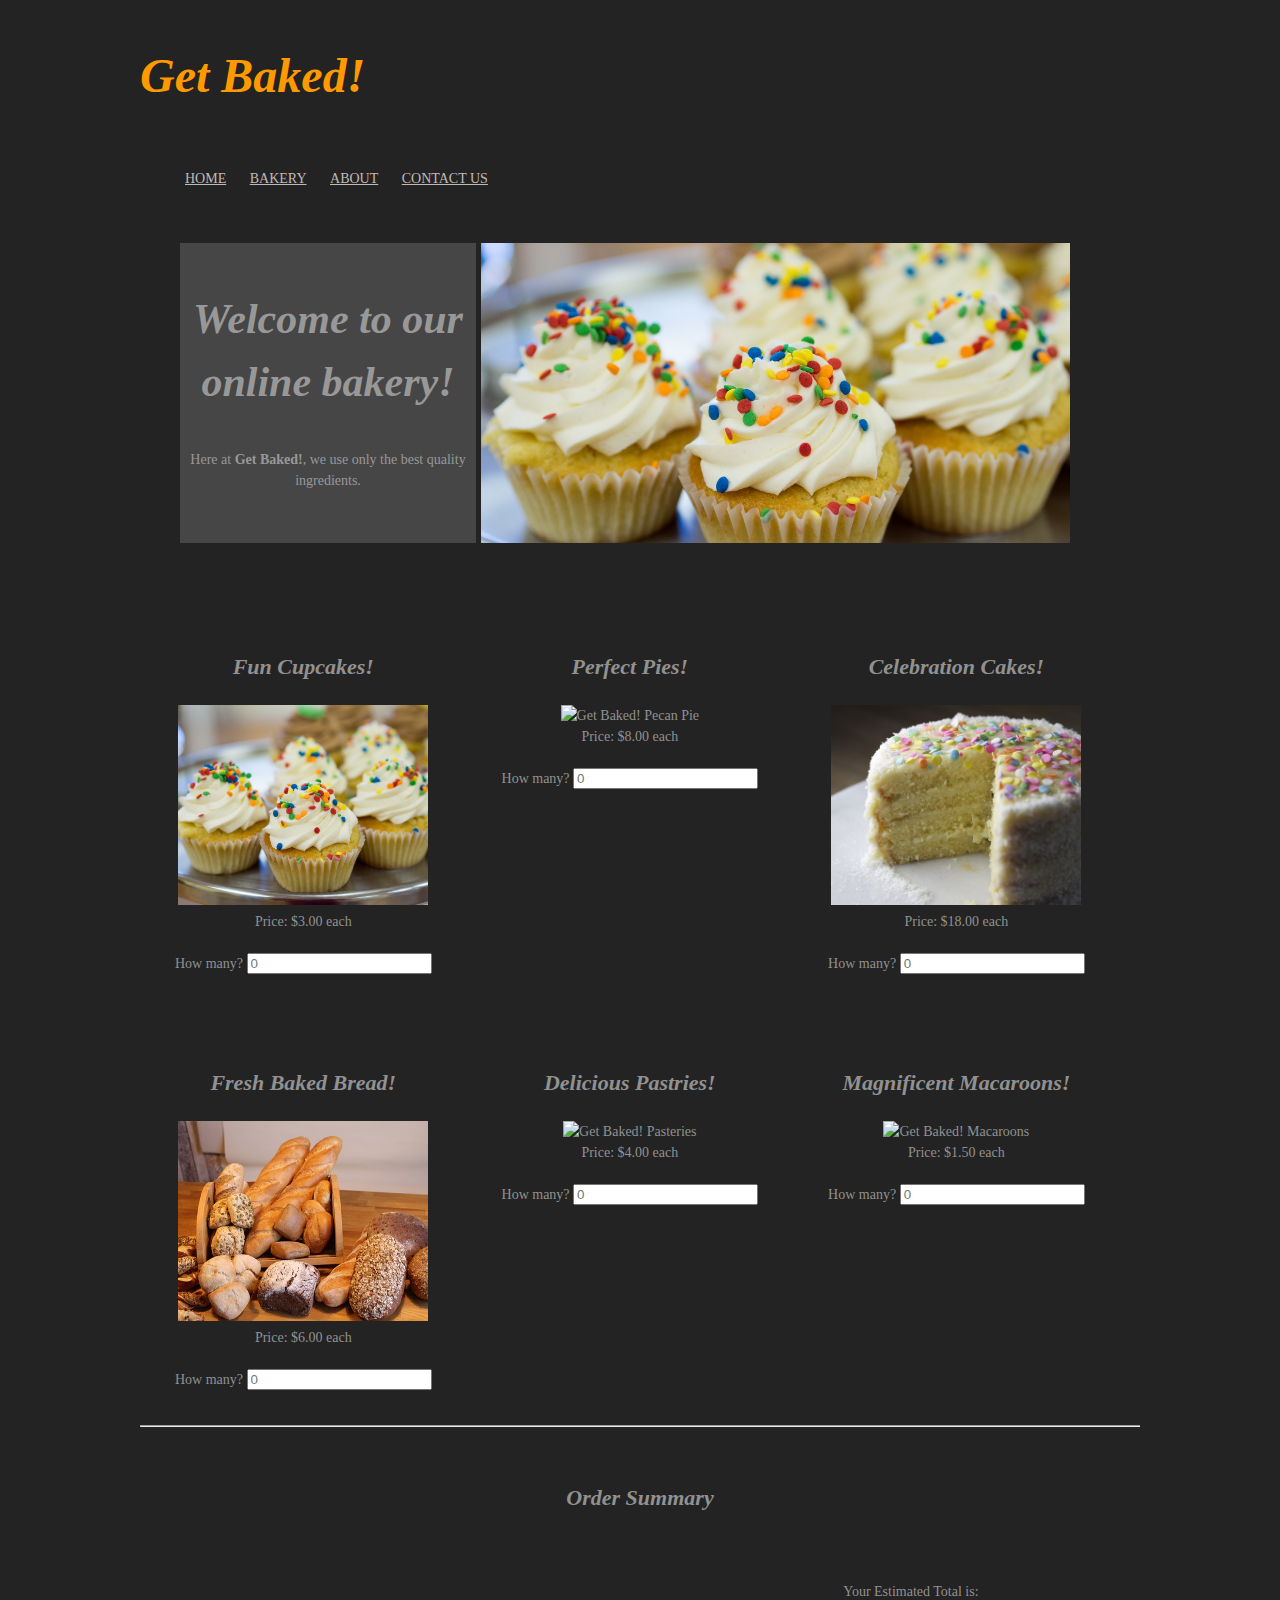
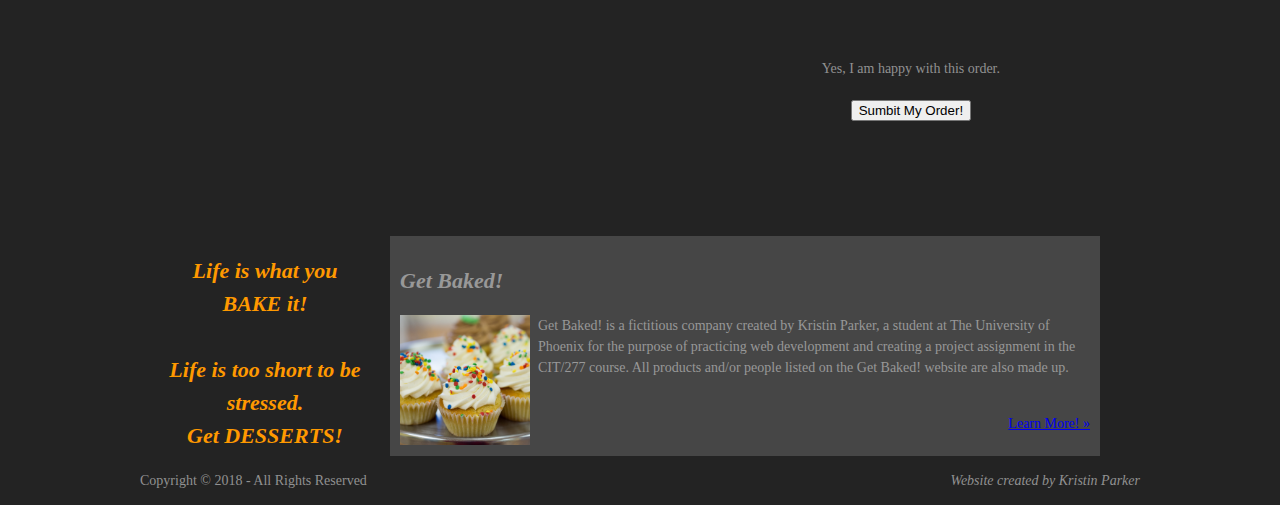
==== bakery.html @ 11047bbf "Add files via upload" ====
<!DOCTYPE html>
<html lang="en" dir="ltr">
<head>
<title>Get Baked!</title>
<meta charset="utf-8">
<meta name="description" content="Get Baked! is an online made-to-order bakery.  Order online to have your favorite sweets shipped to you or be ready for pick-up.">
<meta name="keywords" content="bakery, baked goods, cakes, cookies, cupcakes, Get Baked!, sweets, treats">
<meta name="author" content="Kristin Parker">
<meta name="viewport" content="width=device-width, initial-scale=1.0">
<link rel="icon" type="image/png" href="Assets/Favicon.png">
<link rel="stylesheet" href="style.css" type="text/css">
</head>

<body>
  <header>
    <div class="fl_left" id="hgroup">
      <h1>Get Baked!</h1>
    </div>
    <nav>
      <ul>
        <li><a href="index.html">Home</a></li>
        <li><a class="active" href="bakery.html">Bakery</a></li>
        <li><a href="about.html">About</a></li>
        <li class="last"><a href="contact.html">Contact Us</a></li>
      </ul>
    </nav>
  </header>

<div>
  <div id="container">
    <section id="titleheader">
      <figure><img src="Assets/cupcakes-2250367_1920.jpg" alt="GetBaked!">
        <figcaption class="fl_left">
          <h2>Welcome to our online bakery!</h2>
          <p>Here at <strong>Get Baked!</strong>, we use only the best quality ingredients.</p>
        </figcaption>
      </figure>
    </section>
    
    <main>
    <section>
            <form class="shoppingCart">
            <div class="fl_left">
                <h3>Fun Cupcakes!</h3>
                <img src="Assets/cupcakes-2250367_1920.jpg" alt="Get Baked! Cupcakes"><br>
                <span>Price: $3.00 each</span><br><br>
                <label for="quantityCupcakes">How many? </label>
                <input type="number" min="0" size="2" id="cupcakes" placeholder="0">
            </div>
            <div class="fl_left">
                <h3>Perfect Pies!</h3>
                <img src="Assets/pecan-pie-2087626_640.jpg" alt="Get Baked! Pecan Pie"><br>
                <span>Price: $8.00 each</span><br><br>
                <label for="quantityPies">How many? </label>
                <input type="number" min="0" size="2" id="pies" placeholder="0">
            </div>            
            <div class="fl_left">
                <h3>Celebration Cakes!</h3>
                <img src="Assets/cake-727854_640.jpg" alt="Get Baked! Birthday Cake"><br>
                <span>Price: $18.00 each</span><br><br>
                <label for="quantityCakes">How many? </label>
                <input type="number" min="0" size="2" id="cakes" placeholder="0">
            </div>
            <div class="fl_left">
                <h3>Fresh Baked Bread!</h3>
                <img src="Assets/bread-1782526__340.jpg" alt="Get Baked! Variety of Breads"><br>
                <span>Price: $6.00 each</span><br><br>
                <label for="quantityBread">How many? </label>
                <input type="number" min="0" size="2" id="breads" placeholder="0">
            </div>
            <div class="fl_left">
                <h3>Delicious Pastries!</h3>
                <img src="Assets/bread-2593797_640.jpg" alt="Get Baked! Pasteries"><br>
                <span>Price: $4.00 each</span><br><br>
                <label for="quantityPastries">How many? </label>
                <input type="number" min="0" size="2" id="pastries" placeholder="0">
            </div>            
            <div class="fl_left">
                <h3>Magnificent Macaroons!</h3>
                <img src="Assets/macarons-2548818_640.jpg" alt="Get Baked! Macaroons"><br>
                <span>Price: $1.50 each</span><br><br>
                <label for="quantityMacaroon">How many? </label>
                <input type="number" min="0" size="2" id="macaroons" placeholder="0">
            </div>

            <hr style="color: aqua; width: 100%">
            <div>
                <h2>Order Summary</h2>
                <div class="fl_right">
                <span id="orderSummary"></span>
                </div>
                <div class="fl_right">
                <p> Your Estimated Total is:</p><br><br>
                <span id="orderTotal"></span>
                <label for="buttonOrder">Yes, I am happy with this order.</label><br><br>
                <input type="submit" value="Sumbit My Order!" id="buttonOrder">
                </div>
            </div>
        </form>
        <article class="column">

        </article>
    </section>
    </main>
    <section>
      <aside class="one_quarter">
            <h2 class="funQuote">Life is what you<br>BAKE it!<br><br> Life is too short to be stressed.<br>Get DESSERTS!</h2>        
    </aside>
        
      <section>
            <figure>
            <figcaption id="aboutbio" class="fl_right">
                <h2 class="title">Get Baked!</h2>
                <img class="fl_left" src="Assets/cupcakes-2250367_1920.jpg" width="130" height="130" alt="Get Baked!"><p class="companybio">Get Baked! is a fictitious company created by Kristin Parker, a student at The University of Phoenix for the purpose of practicing web development and creating a project assignment in the CIT/277 course. All products and/or people listed on the Get Baked! website are also made up.</p><br><br><br><br><p class="more"><a href="about.html">Learn More! &raquo;</a></p></figcaption></figure>
      </section>
    </section>
  </div>
</div>
  <footer id="footer">
    <p class="fl_left">Copyright &copy; 2018 - All Rights Reserved</p>
      <p class="fl_right"><i>Website created by Kristin Parker</i></p>
  </footer>
</body>
</html>
---- style.css ----
body {
    font-size:14px;
    line-height: 1.5;
    font-family: "Times New Roman", sans-serif; 
    color:#919191; 
    background-color:#232323;
}
header, #titleheader, #container, #footer {
    display:block; 
    width:1000px; 
    margin: 0 auto;
}
article {
    float: left;
    width: 50%;
    object-position: center;
    object-fit: fill;
    overflow: hidden;
    vertical-align: middle;
}
main {
    clear: both;
    overflow: hidden;
    text-align: center;
    vertical-align: middle;
    padding-top: 50px;
    padding-bottom: 50px;
}
h1 {
    font-size: 48px;
    font-style: italic;
    color: #FF9900;
}
h2, h3, h4, h5, h6 {
    font-size:22px; 
    font-style:italic; 
}
aside.one_quarter {
    color:#ECECEC;
    float: left;
    max-height: 200px;
}
.funQuote {
    text-align: center;
    color: #FF9900;
    padding: 0 20px;
}
.fl_left {
    float:left;
}
.fl_right {
    float:right;
}
.imgl {
    padding:4px; 
    border:1px solid #D6D6D6; 
    text-align:center;
    float:left; 
    margin:0 15px 15px 0; 
    clear:left;
}
.one_quarter, .two_quarter, {
    display:block; 
    float:left; 
    margin:0 20px 0 0;
}
.one_quarter {
    width:25%;
}
#hgroup {
    float:left; 
}

header nav {
    display:block; 
    width:100%; 
    margin:0; 
    padding:010px 0; 
    color:#FF9900; 
    background-color:#232323; 
    clear:both;
}
header nav ul {
    padding:0 35px;
}
header nav li {
    display:inline; 
    text-transform:uppercase;
    text-align: center;
    padding: 10px;
}
header nav li.last {
    margin-right:0;
}
header nav li a {
    color:#C0BAB6; 
    background-color:#232323;
}
header nav li a:hover {
    color:#FF9900; 
    background-color:#232323;
}
#container section {
    display:block; 
    margin-bottom:30px; 
    padding:0;
}
.more {
    text-align:right;
}

#titleheader figure img {
    float:right; 
    width:64%; 
    height:300px;
    object-fit: cover;
    padding-right: 30px
}
article img {
    object-fit: fill;
    object-position: center;
    overflow: hidden;
    vertical-align: middle;
    max-height: 320px;
}
figcaption {
    display:block; 
    float:left; 
    width:30%; 
    height:280px; 
    padding:10px; 
    overflow:hidden; 
    color:#989898; 
    background-color:#464646;
    text-align: center;
}
#titleheader figure h2 {
    font-size:42px; 
}
.bio {
    margin: 0px 20px 20px;
    line-height: 1.5;
}
#aboutbio {
    max-height: 200px;
    width: 75%;
}
#aboutbio, .companybio {
    max-width: 80%;
    max-height: 200px;
    float: right;
    margin: 0px;
    text-align: left;
}
section table {
    width: 100%;
    height: 300px;
}
th {
    border-bottom: 1px solid #D6D6D6;
}
tr {
    text-align: left;
}
td input {
    width: 100%;
}
textarea {
    width: 100%;
    height: auto;
}
figcaption img {
    object-fit: cover;
}
footer {
    clear: both;
}

.bakeryItems img, .shoppingCart img {
    width: 250px;
    height: 200px;
    object-fit: cover;
    clear: both;
}
.bakeryItems div, .shoppingCart div {
    margin: 25px;
    padding: 10px;
}
article video {
    max-width: 90%;
}
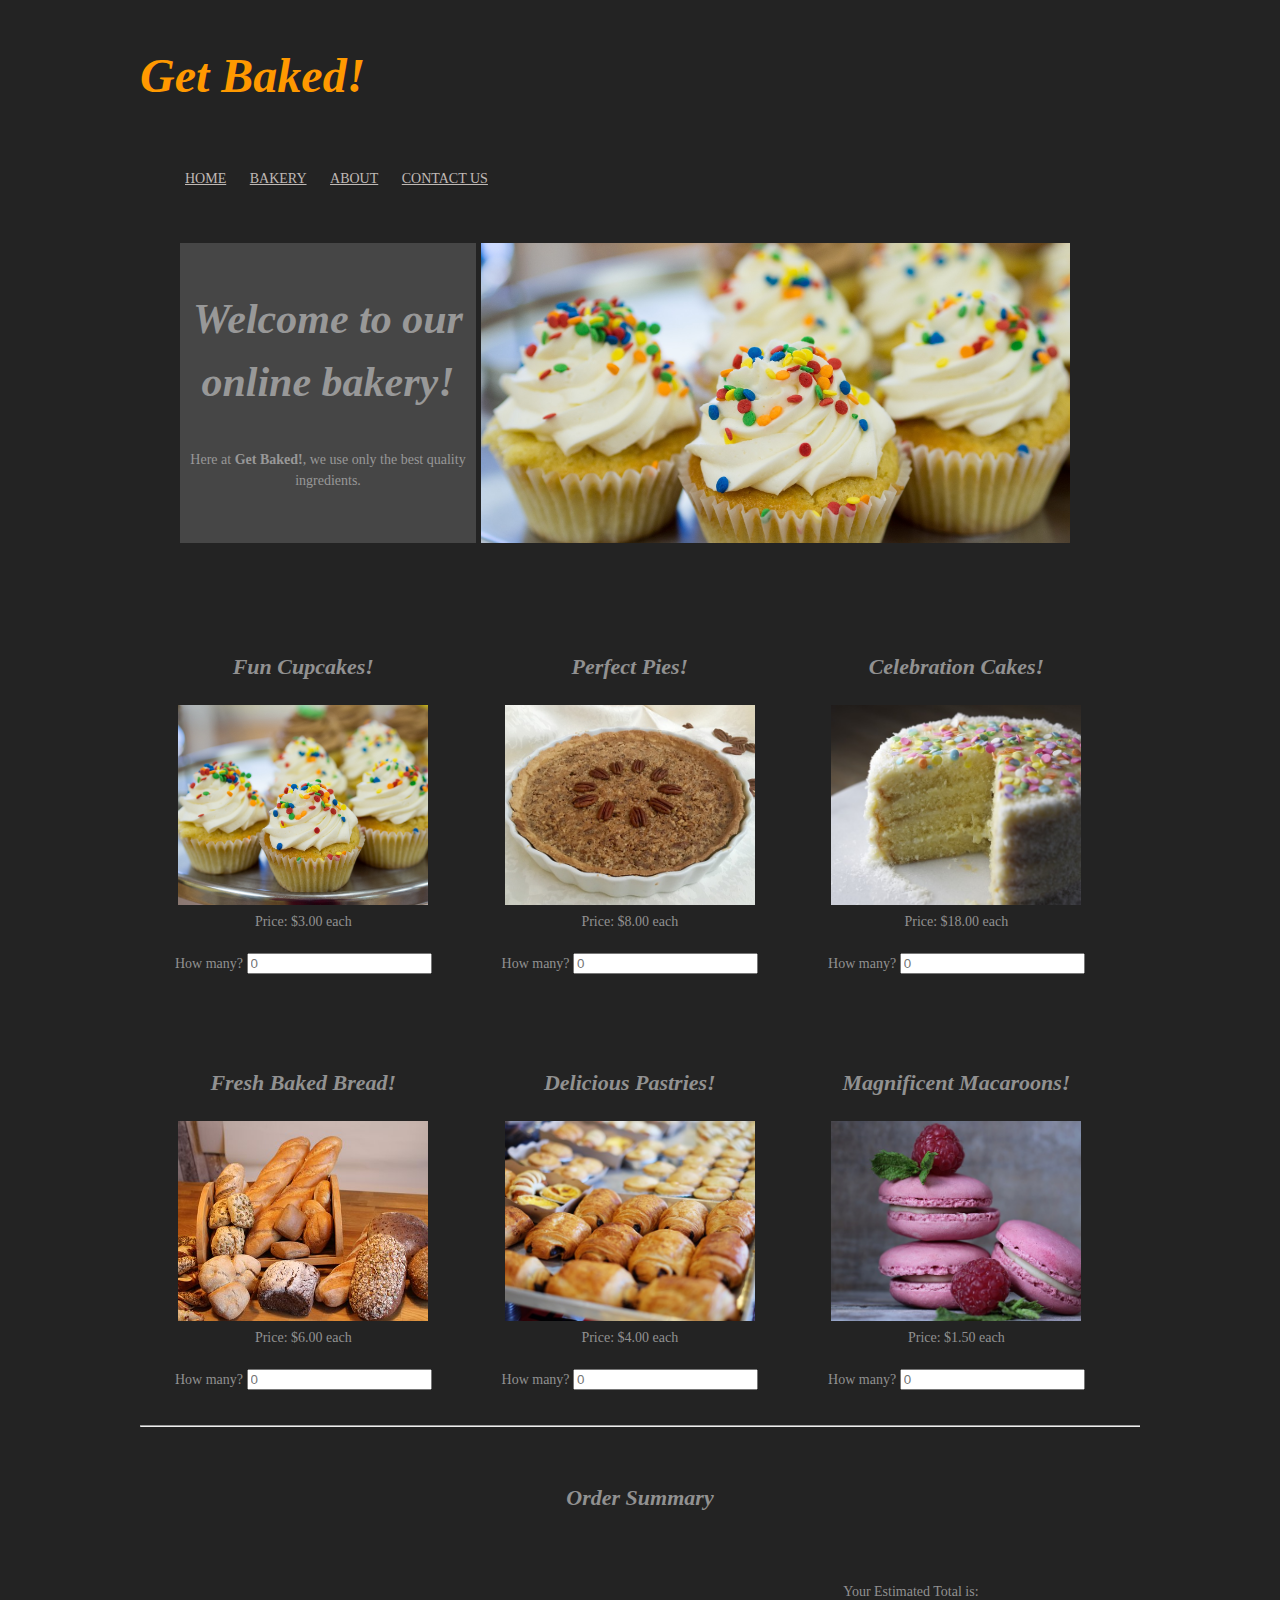
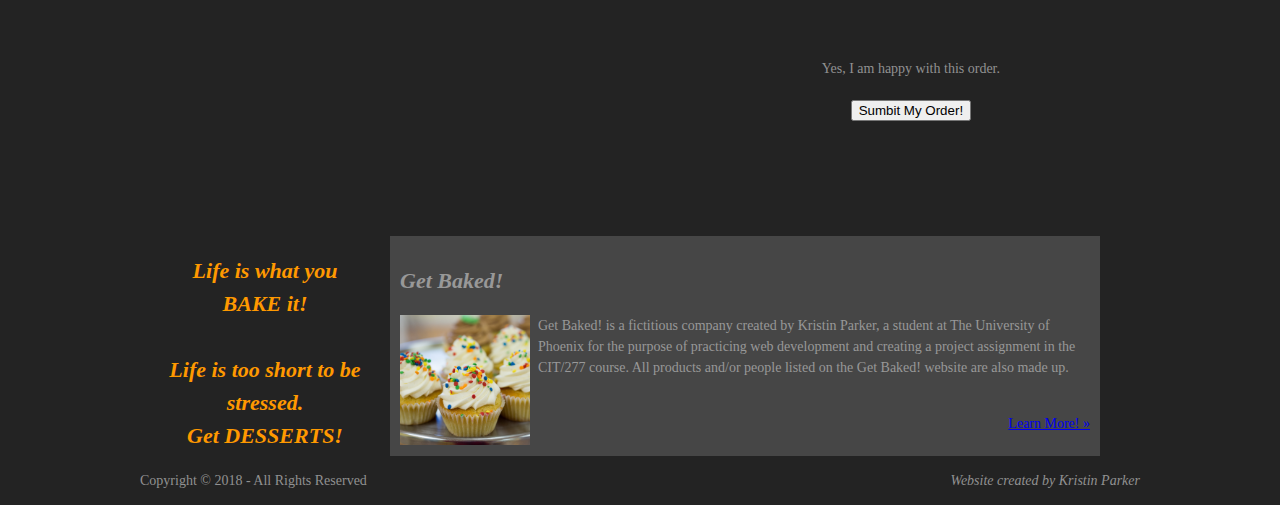
==== commit 87bcdd64: "Update bakery.html" ====
--- a/bakery.html
+++ b/bakery.html
@@ -116,6 +116,7 @@
     </section>
   </div>
 </div>
+<script src="script.js"></script>  
   <footer id="footer">
     <p class="fl_left">Copyright &copy; 2018 - All Rights Reserved</p>
       <p class="fl_right"><i>Website created by Kristin Parker</i></p>
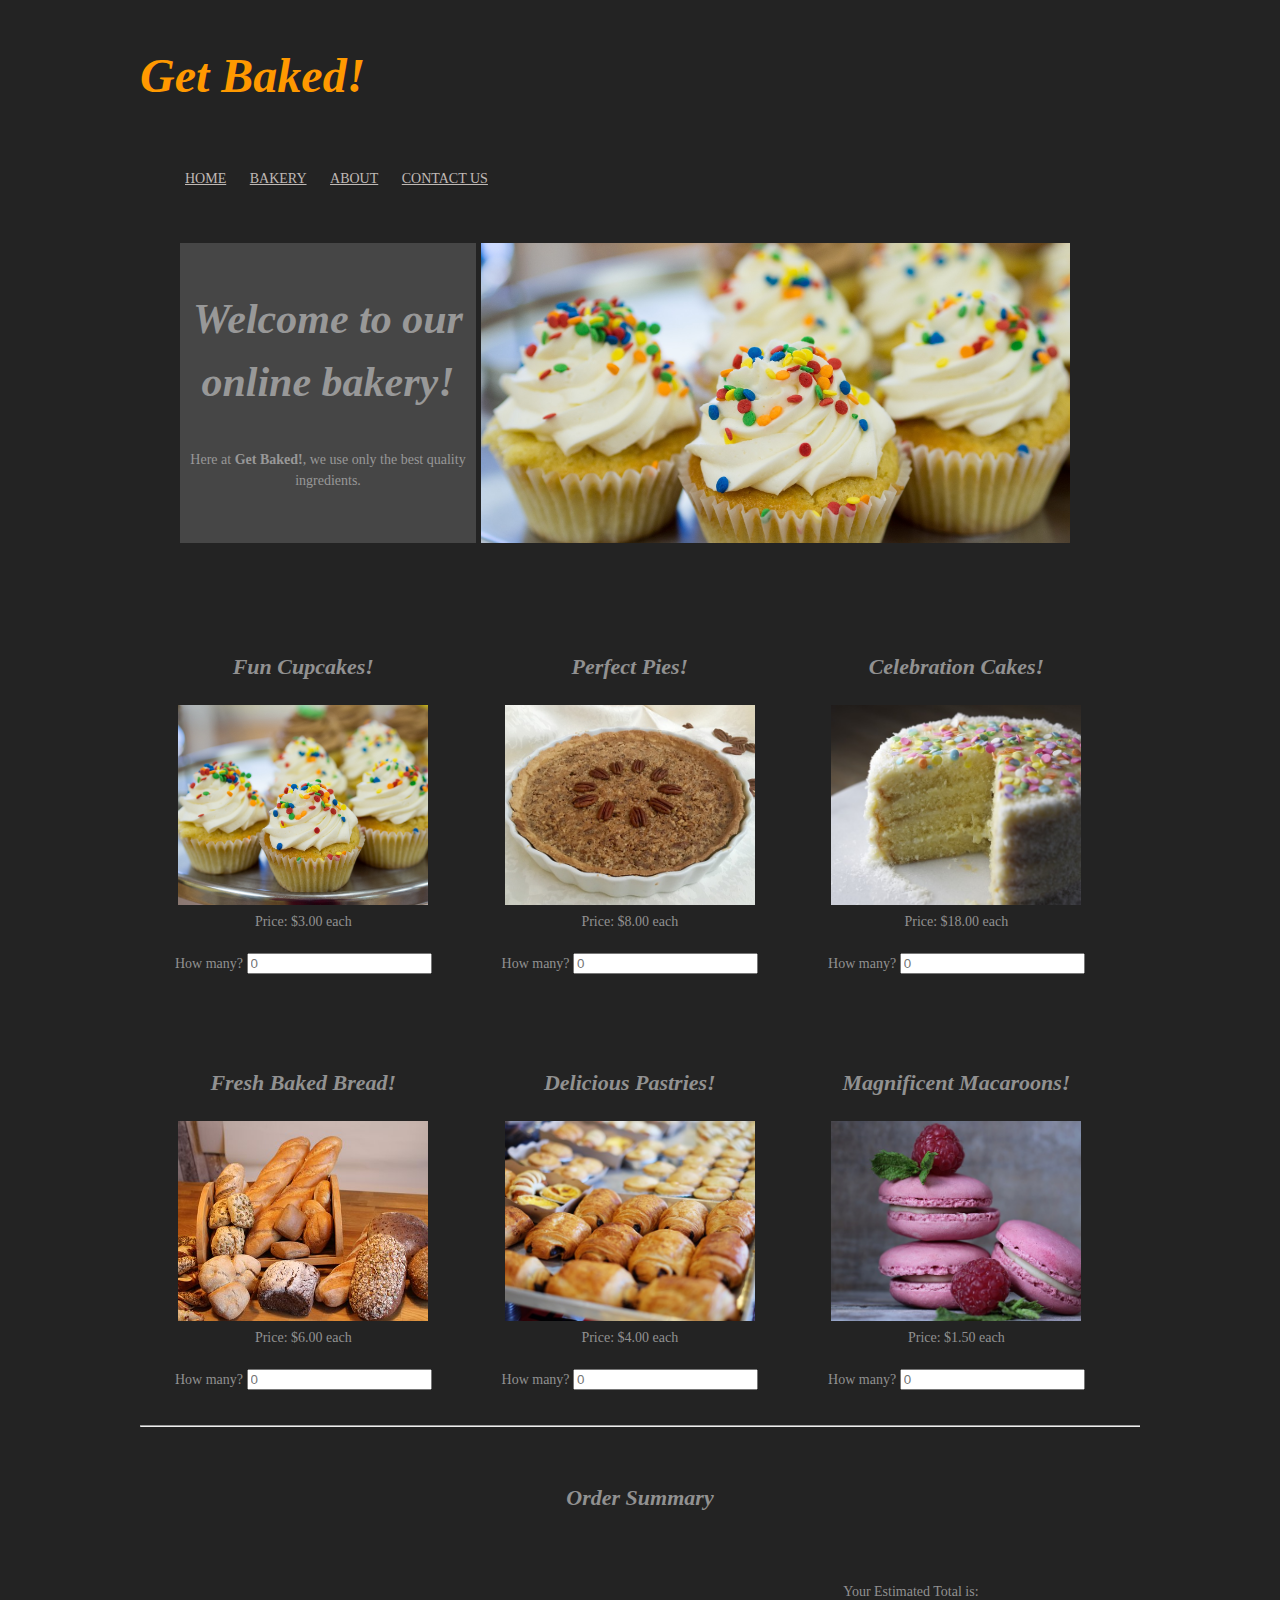
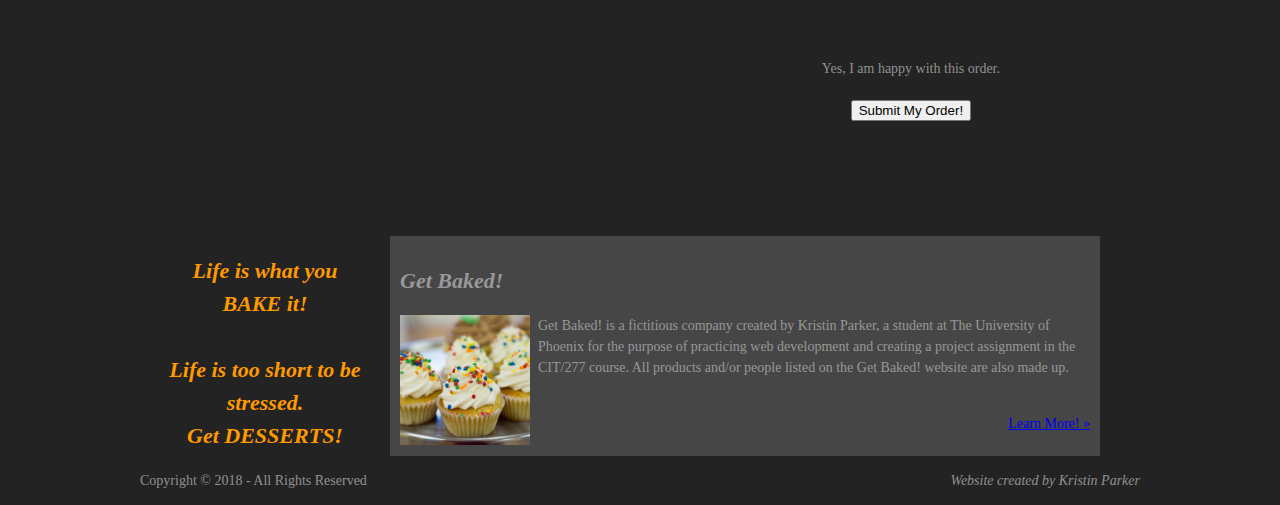
==== commit 7dd0d1fb: "Update bakery.html" ====
--- a/bakery.html
+++ b/bakery.html
@@ -93,7 +93,7 @@
                 <p> Your Estimated Total is:</p><br><br>
                 <span id="orderTotal"></span>
                 <label for="buttonOrder">Yes, I am happy with this order.</label><br><br>
-                <input type="submit" value="Sumbit My Order!" id="buttonOrder">
+                <input type="submit" value="Submit My Order!" id="buttonOrder">
                 </div>
             </div>
         </form>
@@ -116,10 +116,10 @@
     </section>
   </div>
 </div>
-<script src="script.js"></script>  
   <footer id="footer">
     <p class="fl_left">Copyright &copy; 2018 - All Rights Reserved</p>
       <p class="fl_right"><i>Website created by Kristin Parker</i></p>
   </footer>
-</body>
+  <script src="script.js"></script>
+  </body>
 </html>
